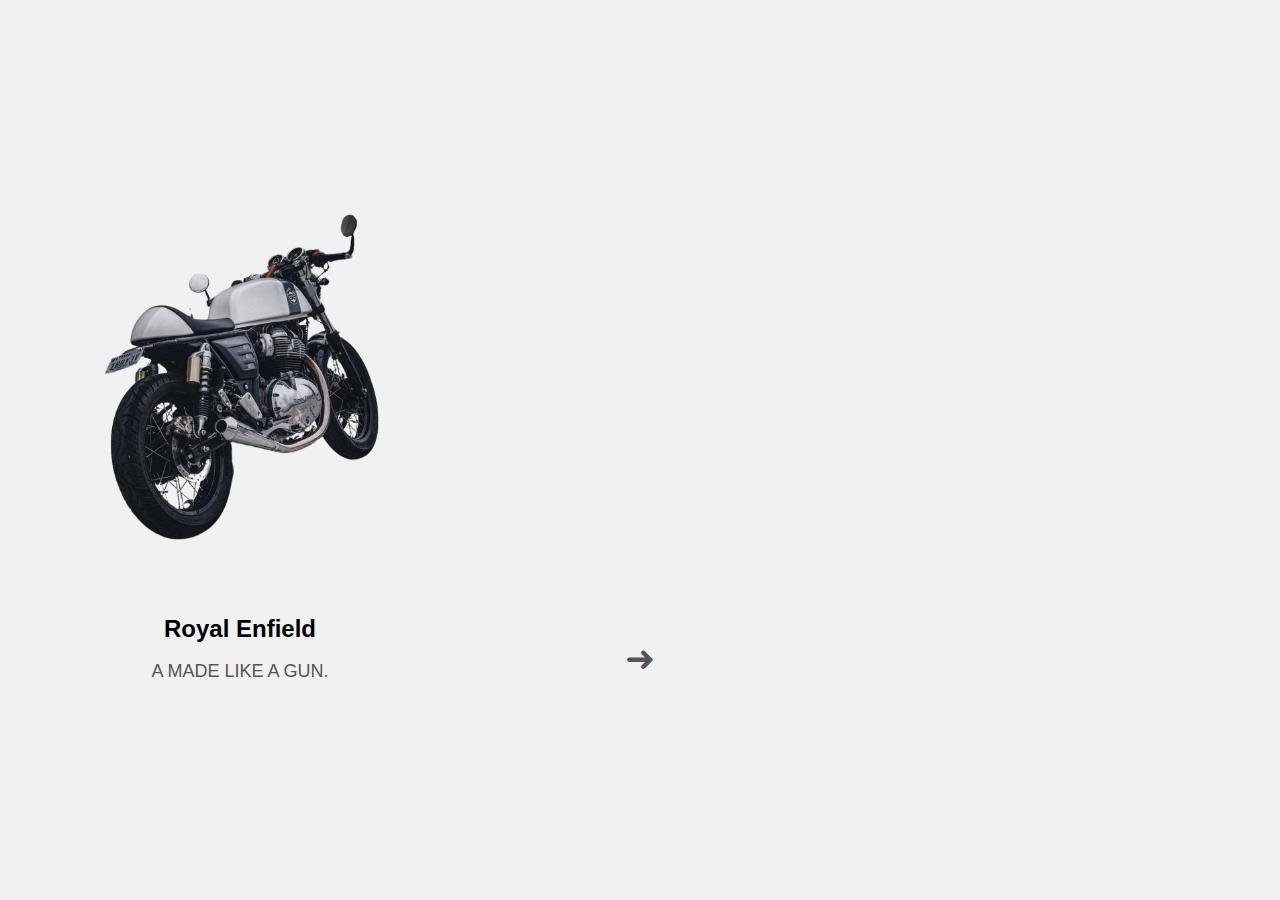
==== index.html @ a29f5989 "Add files via upload" ====
<!DOCTYPE html>
<html lang="en">

<head>
    <meta charset="UTF-8">
    <meta name="viewport" content="width=device-width, initial-scale=1.0">
    <link rel="stylesheet" href="styles.css">
    <title>Bike Website</title>
</head>

<body>
    <div class="container">
        <div class="bike-page">
            <img src="f072d1b87d9625e96f0afe1e89a82a91-removebg-preview.png" alt="Bike 1" class="bike-image">
            <div class="bike-info">
                <h1>Royal Enfield</h1>
                <p>A MADE LIKE A GUN.</p>
            </div>
        </div>
        <a href="bike2.html" class="arrow">&#10140;</a>
    </div>
    <script src="script.js"></script>
</body>

</html>
---- styles.css ----
body {
    font-family: Arial, sans-serif;
    margin: 0;
    padding: 0;
    background-color: #f1f1f1;
    display: flex;
    justify-content: center;
    align-items: center;
    height: 100vh;
}

.container {
    position: relative;
    width: 100%;
    max-width: 400px;
    text-align: center;
}

.bike-page {
    transform: translateX(-100%);
    animation: slideIn 1s forwards;
}

.bike-image {
    width: 100%;
    max-width: 300px;
    border-radius: 10px;
    margin-bottom: 20px;
}

.bike-info h1 {
    font-size: 24px;
    margin-bottom: 10px;
}

.bike-info p {
    font-size: 18px;
    color: #555;
}

.arrow {
    position: absolute;
    bottom: 20px;
    left: 50%;
    transform: translateX(-50%);
    font-size: 36px;
    text-decoration: none;
    color: #555;
    opacity: 0;
    animation: fadeIn 1s forwards 2s;
}

@keyframes slideIn {
    from {
        transform: translateX(-100%);
    }
    to {
        transform: translateX(0);
    }
}

@keyframes fadeIn {
    from {
        opacity: 0;
    }
    to {
        opacity: 1;
    }
}
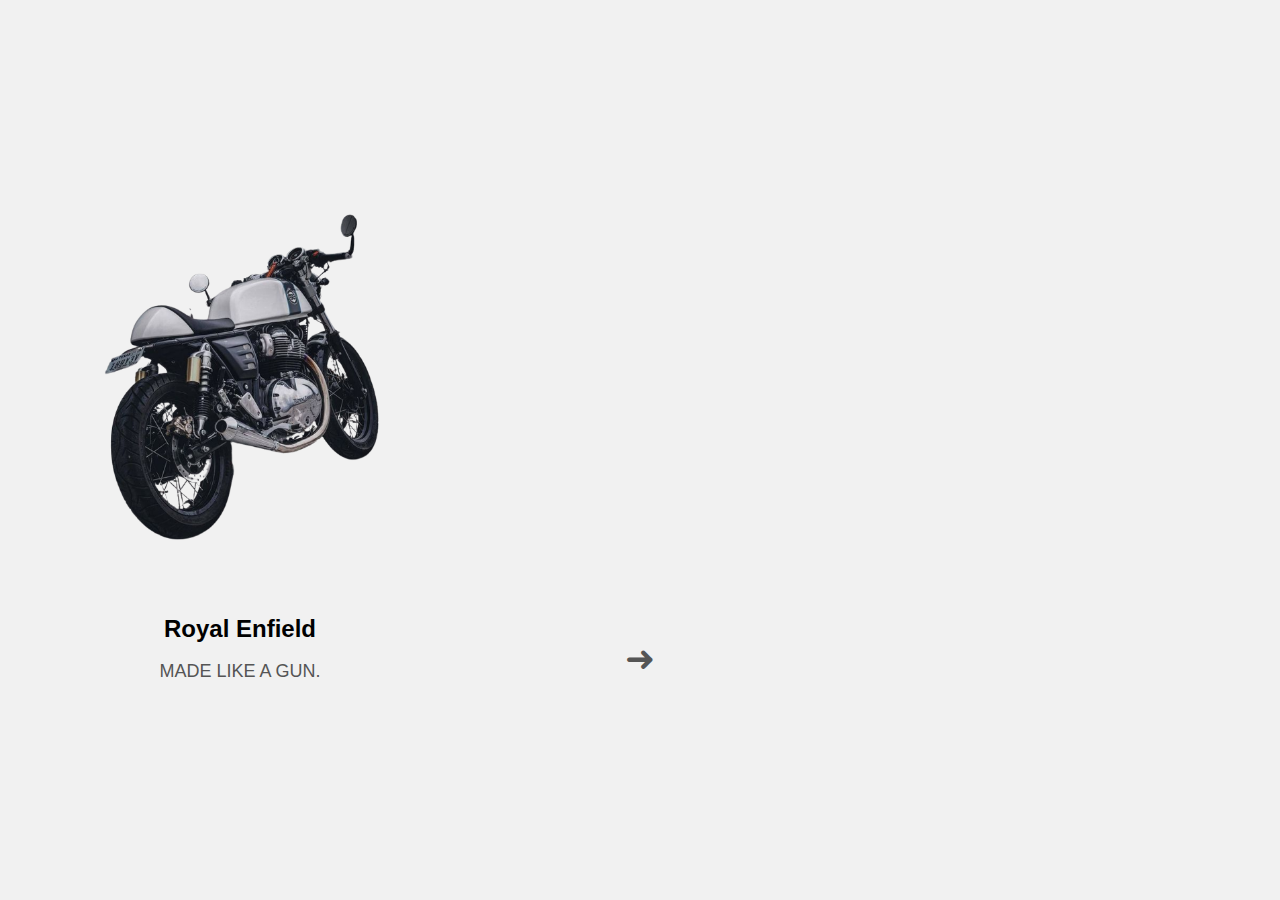
==== commit 822ae445: "Update index.html" ====
--- a/index.html
+++ b/index.html
@@ -14,7 +14,7 @@
             <img src="f072d1b87d9625e96f0afe1e89a82a91-removebg-preview.png" alt="Bike 1" class="bike-image">
             <div class="bike-info">
                 <h1>Royal Enfield</h1>
-                <p>A MADE LIKE A GUN.</p>
+                <p> MADE LIKE A GUN.</p>
             </div>
         </div>
         <a href="bike2.html" class="arrow">&#10140;</a>
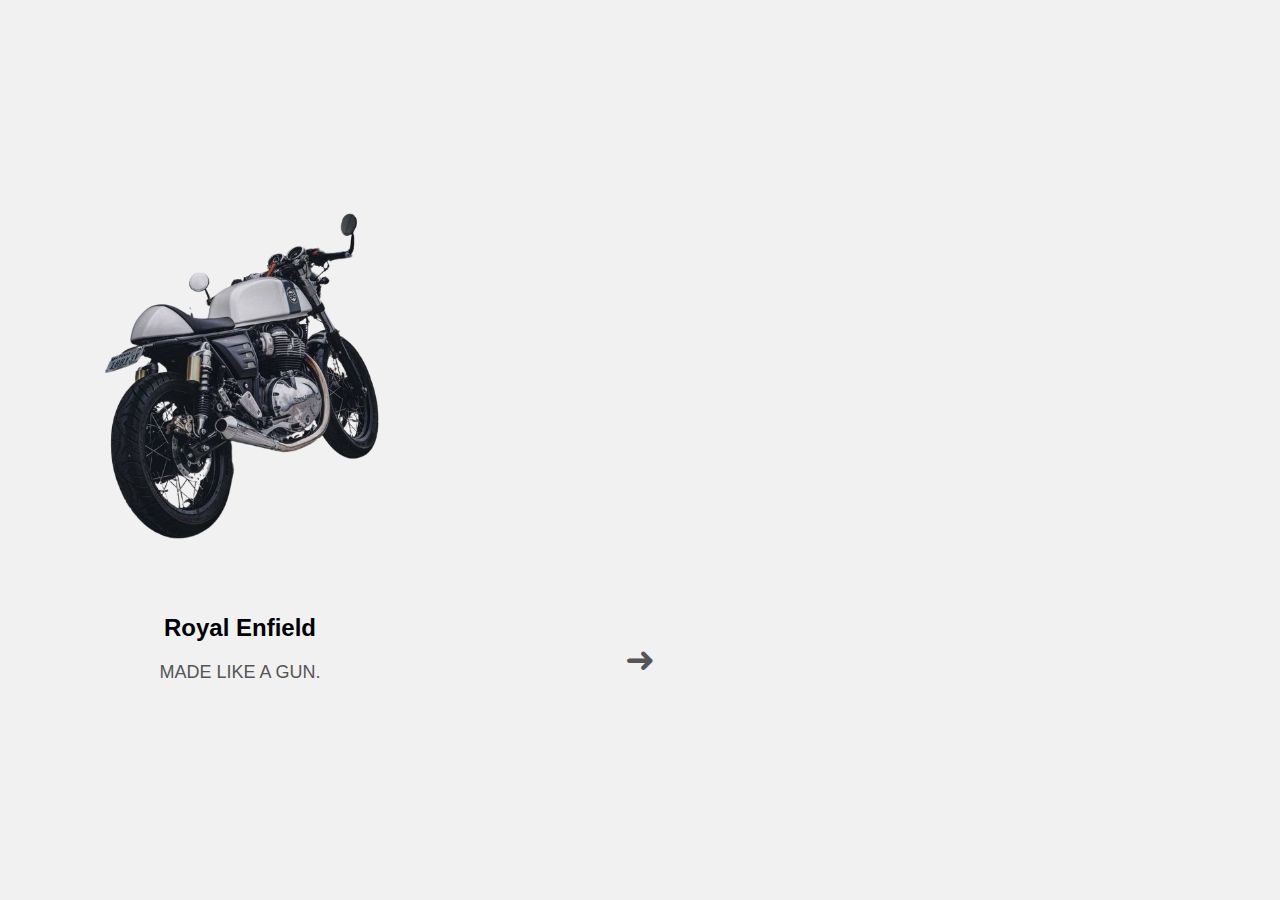
==== commit 147a278a: "Update index.html" ====
--- a/index.html
+++ b/index.html
@@ -14,6 +14,7 @@
             <img src="f072d1b87d9625e96f0afe1e89a82a91-removebg-preview.png" alt="Bike 1" class="bike-image">
             <div class="bike-info">
                 <h1>Royal Enfield</h1>
+                <h2>                  </h2>
                 <p> MADE LIKE A GUN.</p>
             </div>
         </div>
